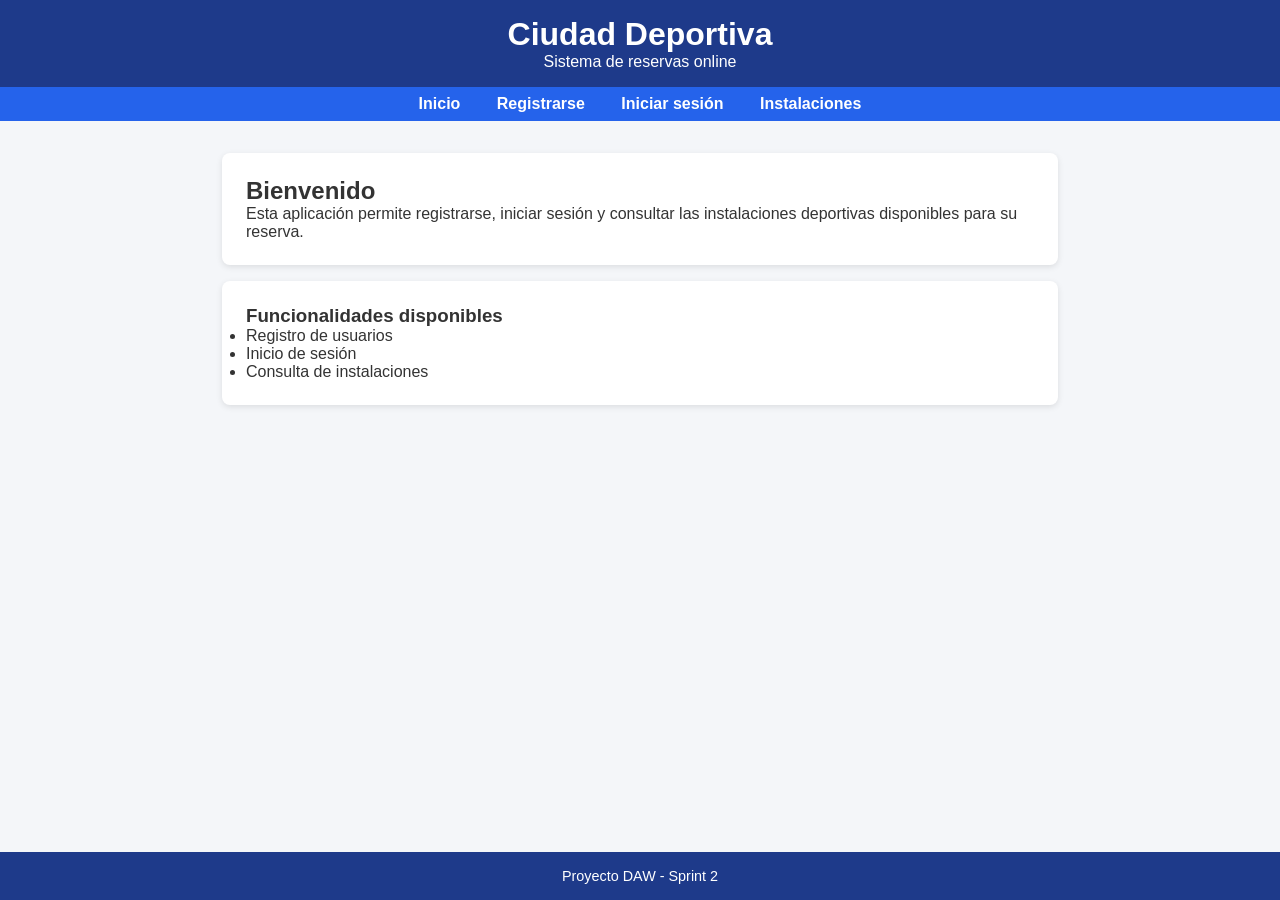
==== index.html @ 08da3eb8 "Sprint 2: Frontend e integración (registro, login, instalaciones)" ====
<!DOCTYPE html>
<html lang="es">
<head>
  <meta charset="UTF-8">
  <title>Ciudad Deportiva - Inicio</title>
  <link rel="stylesheet" href="assets/style.css">
</head>
<body>

  <header>
    <h1>Ciudad Deportiva</h1>
    <p>Sistema de reservas online</p>
  </header>

  <nav>
    <a href="index.html">Inicio</a>
    <a href="register.html">Registrarse</a>
    <a href="login.html">Iniciar sesión</a>
    <a href="facilities.html">Instalaciones</a>
  </nav>

  <main>
    <div class="card">
      <h2>Bienvenido</h2>
      <p>
        Esta aplicación permite registrarse, iniciar sesión y consultar
        las instalaciones deportivas disponibles para su reserva.
      </p>
    </div>

    <div class="card">
      <h3>Funcionalidades disponibles</h3>
      <ul>
        <li>Registro de usuarios</li>
        <li>Inicio de sesión</li>
        <li>Consulta de instalaciones</li>
      </ul>
    </div>
  </main>

  <footer>
    Proyecto DAW - Sprint 2
  </footer>

</body>
</html>
---- assets/style.css ----
/* Reset básico */
* {
  box-sizing: border-box;
  margin: 0;
  padding: 0;
  font-family: Arial, Helvetica, sans-serif;
}

body {
  background-color: #f4f6f9;
  color: #333;
  min-height: 100vh;
  display: flex;
  flex-direction: column;
}

header {
  background-color: #1e3a8a;
  color: white;
  padding: 1rem;
  text-align: center;
}

nav {
  background-color: #2563eb;
  padding: 0.5rem;
  text-align: center;
}

nav a {
  color: white;
  text-decoration: none;
  margin: 0 1rem;
  font-weight: bold;
}

nav a:hover {
  text-decoration: underline;
}

main {
  flex: 1;
  padding: 2rem;
  max-width: 900px;
  margin: auto;
}

.card {
  background-color: white;
  padding: 1.5rem;
  margin-bottom: 1rem;
  border-radius: 8px;
  box-shadow: 0 2px 6px rgba(0,0,0,0.1);
}

button {
  background-color: #2563eb;
  color: white;
  border: none;
  padding: 0.6rem 1rem;
  border-radius: 5px;
  cursor: pointer;
  font-size: 1rem;
}

button:hover {
  background-color: #1e40af;
}

footer {
  background-color: #1e3a8a;
  color: white;
  text-align: center;
  padding: 1rem;
  font-size: 0.9rem;
}
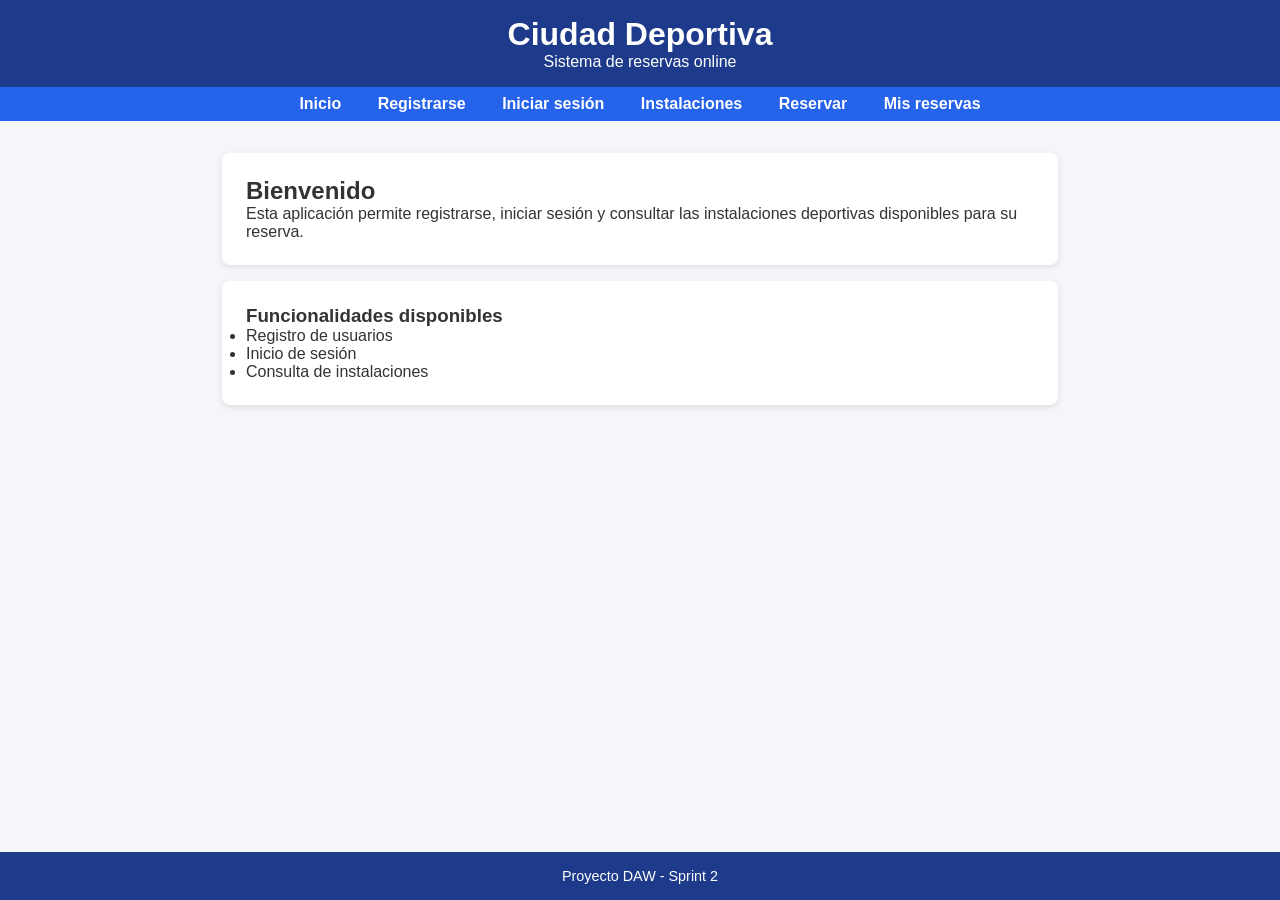
==== commit e99fa872: "Checkpoint antes de separar JavaScript en archivos externos" ====
--- a/index.html
+++ b/index.html
@@ -17,6 +17,8 @@
     <a href="register.html">Registrarse</a>
     <a href="login.html">Iniciar sesión</a>
     <a href="facilities.html">Instalaciones</a>
+    <a href="reservations.html">Reservar</a>
+    <a href="my_reservations.html">Mis reservas</a>
   </nav>
 
   <main>
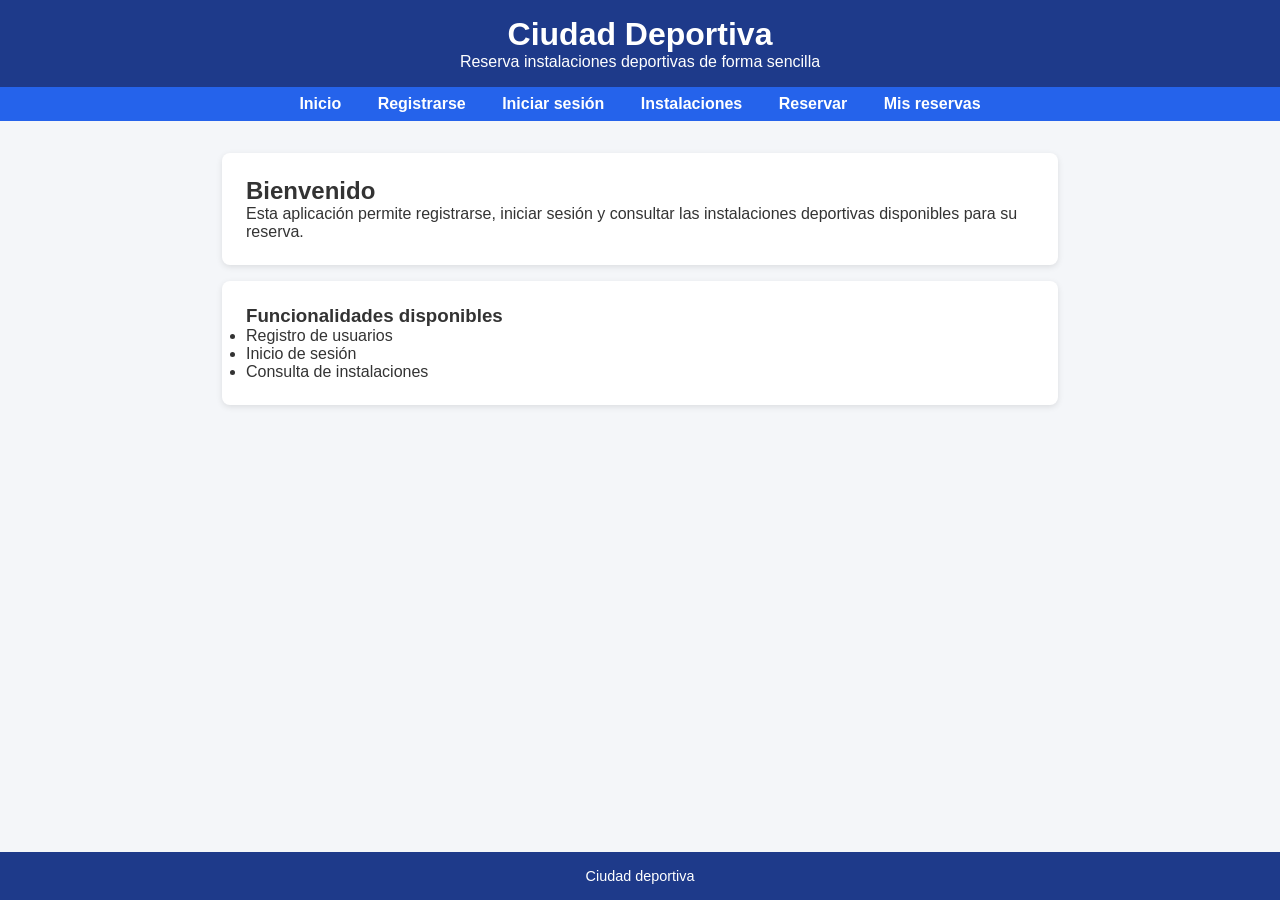
==== commit 6c713ca3: "Sprint 3: quitar Sprint" ====
--- a/index.html
+++ b/index.html
@@ -9,7 +9,7 @@
 
   <header>
     <h1>Ciudad Deportiva</h1>
-    <p>Sistema de reservas online</p>
+    <p>Reserva instalaciones deportivas de forma sencilla</p>
   </header>
 
   <nav>
@@ -41,7 +41,7 @@
   </main>
 
   <footer>
-    Proyecto DAW - Sprint 2
+    Ciudad deportiva
   </footer>
 
 </body>
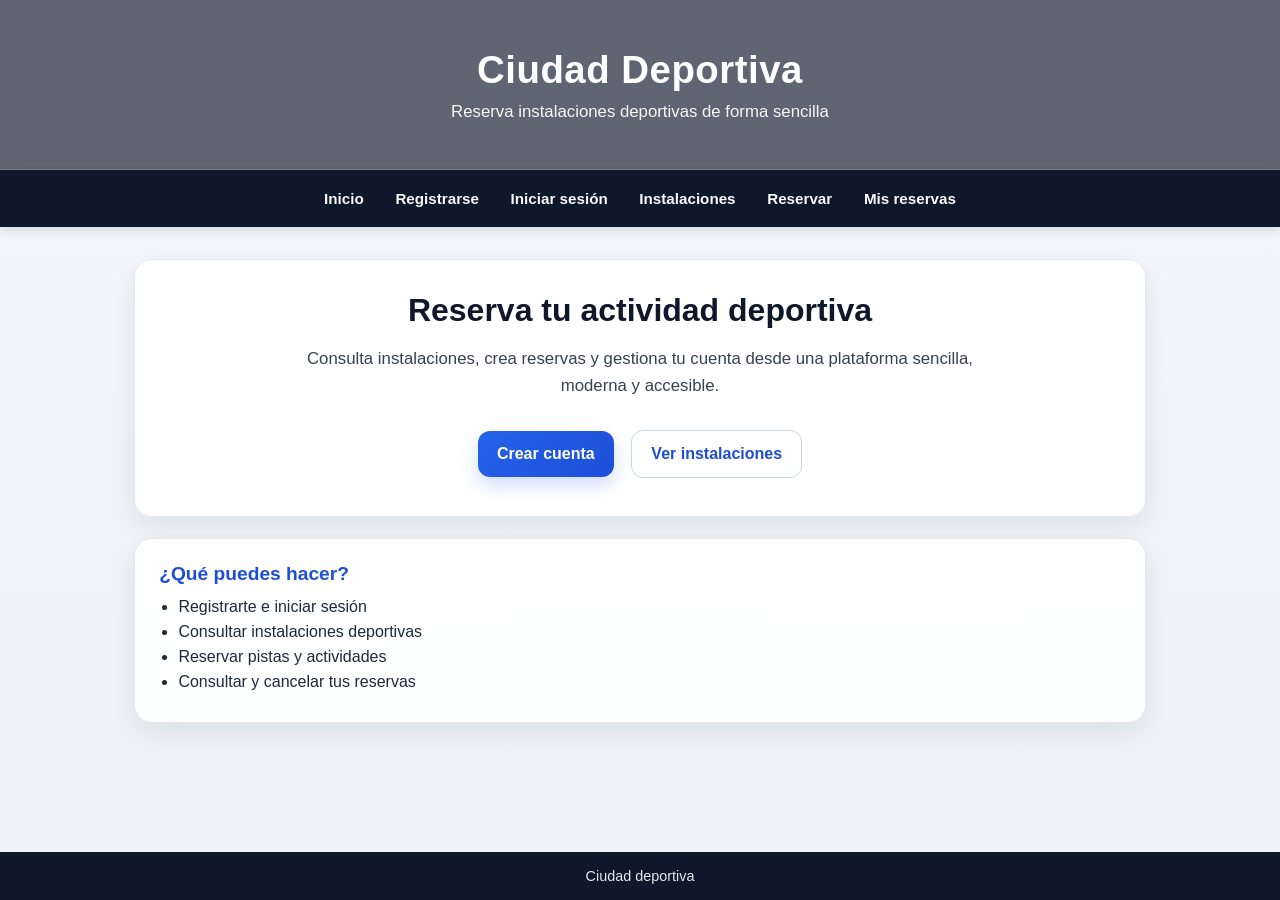
==== commit d41722bc: "Sprint 3: Mejoras CSS" ====
--- a/index.html
+++ b/index.html
@@ -21,24 +21,30 @@
     <a href="my_reservations.html">Mis reservas</a>
   </nav>
 
-  <main>
-    <div class="card">
-      <h2>Bienvenido</h2>
-      <p>
-        Esta aplicación permite registrarse, iniciar sesión y consultar
-        las instalaciones deportivas disponibles para su reserva.
-      </p>
+<main>
+  <div class="card hero-box">
+    <h2>Reserva tu actividad deportiva</h2>
+    <p>
+      Consulta instalaciones, crea reservas y gestiona tu cuenta desde una plataforma
+      sencilla, moderna y accesible.
+    </p>
+
+    <div class="hero-actions">
+      <a href="register.html" class="hero-primary">Crear cuenta</a>
+      <a href="facilities.html" class="hero-secondary">Ver instalaciones</a>
     </div>
+  </div>
 
-    <div class="card">
-      <h3>Funcionalidades disponibles</h3>
-      <ul>
-        <li>Registro de usuarios</li>
-        <li>Inicio de sesión</li>
-        <li>Consulta de instalaciones</li>
-      </ul>
-    </div>
-  </main>
+  <div class="card">
+    <h3>¿Qué puedes hacer?</h3>
+    <ul>
+      <li>Registrarte e iniciar sesión</li>
+      <li>Consultar instalaciones deportivas</li>
+      <li>Reservar pistas y actividades</li>
+      <li>Consultar y cancelar tus reservas</li>
+    </ul>
+  </div>
+</main>
 
   <footer>
     Ciudad deportiva
--- a/assets/style.css
+++ b/assets/style.css
@@ -1,76 +1,310 @@
-/* Reset básico */
+/* =========================
+   RESET Y ESTILO GLOBAL
+========================= */
 * {
   box-sizing: border-box;
   margin: 0;
   padding: 0;
-  font-family: Arial, Helvetica, sans-serif;
+  font-family: "Segoe UI", Arial, Helvetica, sans-serif;
 }
 
 body {
-  background-color: #f4f6f9;
-  color: #333;
+  background: linear-gradient(180deg, #f3f6fb 0%, #eef2f7 100%);
+  color: #1f2937;
   min-height: 100vh;
   display: flex;
   flex-direction: column;
 }
 
+/* =========================
+   CABECERA CON IMAGEN
+========================= */
 header {
-  background-color: #1e3a8a;
+  background:
+    linear-gradient(rgba(15, 23, 42, 0.65), rgba(15, 23, 42, 0.65)),
+    url("https://images.unsplash.com/photo-1502904550040-7534597429ae?q=80&w=2000&auto=format&fit=crop");
+  background-size: cover;
+  background-position: center;
   color: white;
-  padding: 1rem;
   text-align: center;
-}
-
+  padding: 3rem 1rem;
+  box-shadow: 0 4px 14px rgba(0, 0, 0, 0.18);
+}
+
+header h1 {
+  font-size: 2.4rem;
+  margin-bottom: 0.6rem;
+  letter-spacing: 0.5px;
+}
+
+header p {
+  font-size: 1.05rem;
+  max-width: 700px;
+  margin: 0 auto;
+  opacity: 0.95;
+}
+
+/* =========================
+   NAVEGACIÓN
+========================= */
 nav {
-  background-color: #2563eb;
-  padding: 0.5rem;
+  background-color: #0f172a;
   text-align: center;
+  padding: 0.95rem 1rem;
+  box-shadow: 0 3px 10px rgba(0, 0, 0, 0.12);
 }
 
 nav a {
-  color: white;
+  display: inline-block;
+  color: #f8fafc;
   text-decoration: none;
-  margin: 0 1rem;
-  font-weight: bold;
+  margin: 0.3rem 0.85rem;
+  font-weight: 600;
+  font-size: 0.95rem;
+  transition: color 0.2s ease, transform 0.2s ease;
 }
 
 nav a:hover {
-  text-decoration: underline;
-}
-
+  color: #60a5fa;
+  transform: translateY(-1px);
+}
+
+/* =========================
+   CONTENIDO PRINCIPAL
+========================= */
 main {
   flex: 1;
-  padding: 2rem;
-  max-width: 900px;
-  margin: auto;
-}
-
+  width: 100%;
+  max-width: 1050px;
+  margin: 2rem auto;
+  padding: 0 1.2rem;
+}
+
+/* =========================
+   TARJETAS
+========================= */
 .card {
-  background-color: white;
+  background: rgba(255, 255, 255, 0.97);
+  border: 1px solid #e5e7eb;
+  border-radius: 18px;
+  box-shadow: 0 10px 26px rgba(15, 23, 42, 0.08);
   padding: 1.5rem;
-  margin-bottom: 1rem;
-  border-radius: 8px;
-  box-shadow: 0 2px 6px rgba(0,0,0,0.1);
-}
-
+  margin-bottom: 1.3rem;
+  transition: transform 0.2s ease, box-shadow 0.2s ease;
+}
+
+.card:hover {
+  transform: translateY(-2px);
+  box-shadow: 0 14px 30px rgba(15, 23, 42, 0.12);
+}
+
+.card h2 {
+  color: #0f172a;
+  font-size: 1.5rem;
+  margin-bottom: 0.8rem;
+}
+
+.card h3 {
+  color: #1d4ed8;
+  font-size: 1.2rem;
+  margin-bottom: 0.6rem;
+}
+
+.card p {
+  color: #374151;
+  line-height: 1.65;
+}
+
+.card ul {
+  margin-left: 1.2rem;
+  margin-top: 0.8rem;
+}
+
+.card li {
+  margin-bottom: 0.45rem;
+}
+
+/* =========================
+   FORMULARIOS
+========================= */
+label {
+  display: inline-block;
+  margin-bottom: 0.35rem;
+  font-weight: 600;
+  color: #111827;
+}
+
+input,
+select {
+  width: 100%;
+  padding: 0.8rem 0.9rem;
+  border: 1px solid #cbd5e1;
+  border-radius: 12px;
+  background-color: #f8fafc;
+  color: #111827;
+  font-size: 1rem;
+  transition: border-color 0.2s ease, background-color 0.2s ease, box-shadow 0.2s ease;
+}
+
+input:focus,
+select:focus {
+  outline: none;
+  background-color: #ffffff;
+  border-color: #2563eb;
+  box-shadow: 0 0 0 4px rgba(37, 99, 235, 0.12);
+}
+
+/* =========================
+   BOTONES
+========================= */
 button {
-  background-color: #2563eb;
+  background: linear-gradient(135deg, #2563eb, #1d4ed8);
   color: white;
   border: none;
-  padding: 0.6rem 1rem;
-  border-radius: 5px;
+  border-radius: 12px;
+  padding: 0.78rem 1.25rem;
+  font-size: 0.98rem;
+  font-weight: 600;
   cursor: pointer;
-  font-size: 1rem;
+  box-shadow: 0 8px 18px rgba(37, 99, 235, 0.22);
+  transition: transform 0.15s ease, box-shadow 0.2s ease, opacity 0.2s ease;
 }
 
 button:hover {
-  background-color: #1e40af;
-}
-
+  transform: translateY(-1px);
+  box-shadow: 0 10px 20px rgba(37, 99, 235, 0.28);
+}
+
+button:disabled {
+  opacity: 0.7;
+  cursor: not-allowed;
+  transform: none;
+}
+
+/* Botón de cancelar reserva */
+.cancel-btn {
+  margin-top: 0.9rem;
+  background: linear-gradient(135deg, #dc2626, #b91c1c);
+  box-shadow: 0 8px 18px rgba(220, 38, 38, 0.22);
+}
+
+.cancel-btn:hover {
+  box-shadow: 0 10px 20px rgba(220, 38, 38, 0.28);
+}
+
+/* =========================
+   MENSAJES Y ESTADOS
+========================= */
+#msg,
+#status {
+  border-radius: 12px;
+  font-weight: 500;
+  line-height: 1.5;
+}
+
+/* =========================
+   ESTADOS DE RESERVAS
+========================= */
+.reserva-activa {
+  border-left: 6px solid #16a34a;
+}
+
+.reserva-cancelada {
+  border-left: 6px solid #9ca3af;
+  opacity: 0.92;
+}
+
+/* =========================
+   HERO/PORTADA (index)
+========================= */
+.hero-box {
+  text-align: center;
+  padding: 2rem 1rem;
+}
+
+.hero-box h2 {
+  font-size: 2rem;
+  margin-bottom: 1rem;
+  color: #0f172a;
+}
+
+.hero-box p {
+  max-width: 720px;
+  margin: 0 auto;
+  font-size: 1.05rem;
+  color: #374151;
+}
+
+.hero-actions {
+  margin-top: 1.5rem;
+}
+
+.hero-actions a {
+  display: inline-block;
+  text-decoration: none;
+  margin: 0.4rem;
+  padding: 0.85rem 1.2rem;
+  border-radius: 12px;
+  font-weight: 600;
+  transition: transform 0.15s ease, opacity 0.2s ease;
+}
+
+.hero-primary {
+  background: linear-gradient(135deg, #2563eb, #1d4ed8);
+  color: white;
+  box-shadow: 0 8px 18px rgba(37, 99, 235, 0.22);
+}
+
+.hero-secondary {
+  background: white;
+  color: #1d4ed8;
+  border: 1px solid #cbd5e1;
+}
+
+.hero-actions a:hover {
+  transform: translateY(-1px);
+}
+
+/* =========================
+   FOOTER
+========================= */
 footer {
-  background-color: #1e3a8a;
-  color: white;
+  background-color: #0f172a;
+  color: #e5e7eb;
   text-align: center;
   padding: 1rem;
   font-size: 0.9rem;
+  margin-top: auto;
+}
+
+/* =========================
+   RESPONSIVE
+========================= */
+@media (max-width: 768px) {
+  header {
+    padding: 2.2rem 1rem;
+  }
+
+  header h1 {
+    font-size: 2rem;
+  }
+
+  nav a {
+    margin: 0.3rem 0.45rem;
+    font-size: 0.9rem;
+  }
+
+  main {
+    margin: 1.3rem auto;
+    padding: 0 0.9rem;
+  }
+
+  .card {
+    padding: 1.15rem;
+    border-radius: 16px;
+  }
+
+  .hero-box h2 {
+    font-size: 1.6rem;
+  }
 }
